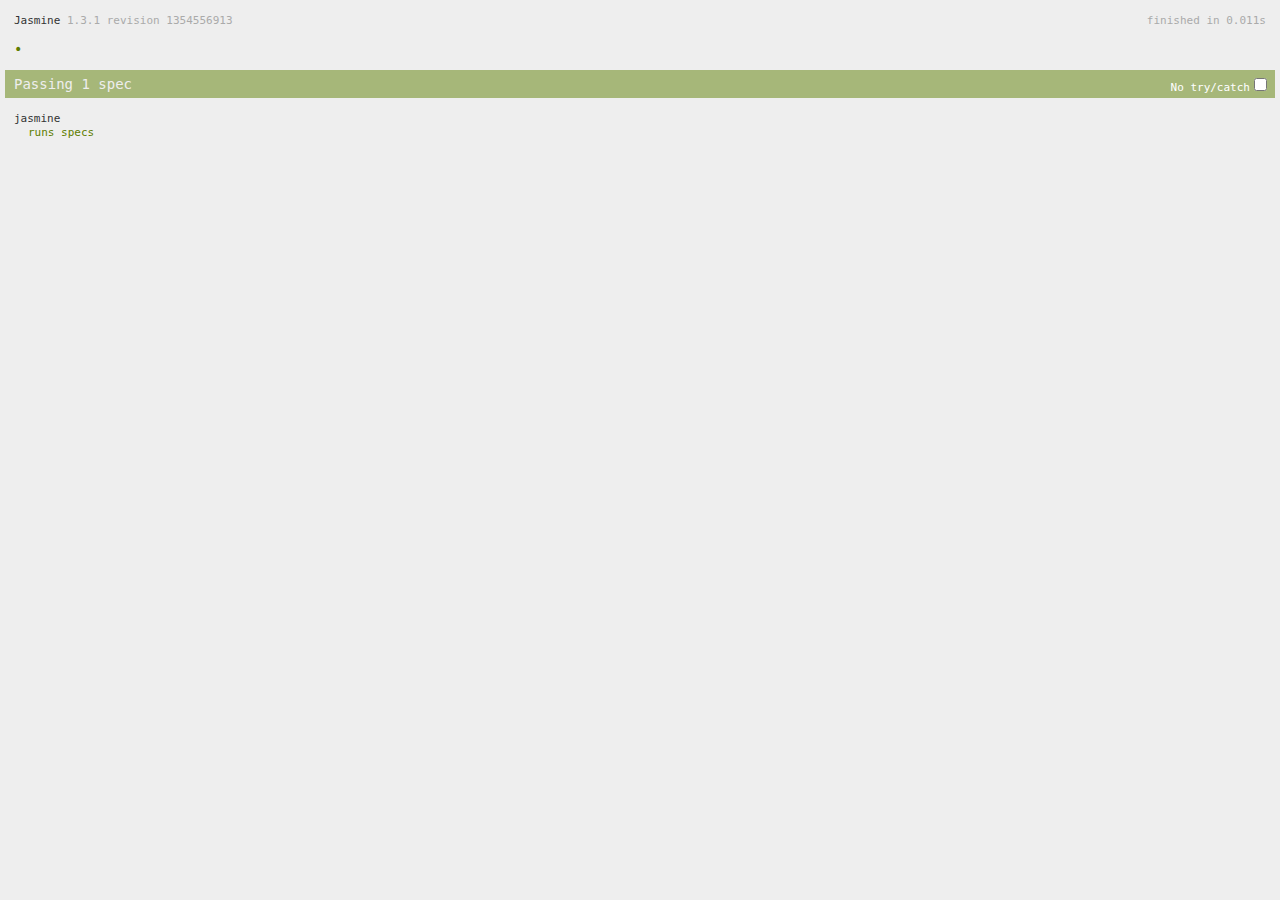
==== SpecRunner.html @ 9667145e "Set up initial development environment" ====
<!DOCTYPE HTML PUBLIC "-//W3C//DTD HTML 4.01 Transitional//EN"
  "http://www.w3.org/TR/html4/loose.dtd">
<html>
<head>
  <title>Jasmine Spec Runner</title>

  <link rel="shortcut icon" type="image/png" href="lib/jasmine-1.3.1/jasmine_favicon.png">
  <link rel="stylesheet" type="text/css" href="lib/jasmine-1.3.1/jasmine.css">
  <script type="text/javascript" src="lib/jasmine-1.3.1/jasmine.js"></script>
  <script type="text/javascript" src="lib/jasmine-1.3.1/jasmine-html.js"></script>

  <!-- include source files here... -->
  <script type="text/javascript" src="src/circle-meter.js"></script>

  <!-- include spec files here... -->
  <script type="text/javascript" src="spec/circle-meter.js"></script>

  <script type="text/javascript">
    (function() {
      var jasmineEnv = jasmine.getEnv();
      jasmineEnv.updateInterval = 1000;

      var htmlReporter = new jasmine.HtmlReporter();

      jasmineEnv.addReporter(htmlReporter);

      jasmineEnv.specFilter = function(spec) {
        return htmlReporter.specFilter(spec);
      };

      var currentWindowOnload = window.onload;

      window.onload = function() {
        if (currentWindowOnload) {
          currentWindowOnload();
        }
        execJasmine();
      };

      function execJasmine() {
        jasmineEnv.execute();
      }

    })();
  </script>

</head>

<body>
</body>
</html>
---- lib/jasmine-1.3.1/jasmine.css ----
body { background-color: #eeeeee; padding: 0; margin: 5px; overflow-y: scroll; }

#HTMLReporter { font-size: 11px; font-family: Monaco, "Lucida Console", monospace; line-height: 14px; color: #333333; }
#HTMLReporter a { text-decoration: none; }
#HTMLReporter a:hover { text-decoration: underline; }
#HTMLReporter p, #HTMLReporter h1, #HTMLReporter h2, #HTMLReporter h3, #HTMLReporter h4, #HTMLReporter h5, #HTMLReporter h6 { margin: 0; line-height: 14px; }
#HTMLReporter .banner, #HTMLReporter .symbolSummary, #HTMLReporter .summary, #HTMLReporter .resultMessage, #HTMLReporter .specDetail .description, #HTMLReporter .alert .bar, #HTMLReporter .stackTrace { padding-left: 9px; padding-right: 9px; }
#HTMLReporter #jasmine_content { position: fixed; right: 100%; }
#HTMLReporter .version { color: #aaaaaa; }
#HTMLReporter .banner { margin-top: 14px; }
#HTMLReporter .duration { color: #aaaaaa; float: right; }
#HTMLReporter .symbolSummary { overflow: hidden; *zoom: 1; margin: 14px 0; }
#HTMLReporter .symbolSummary li { display: block; float: left; height: 7px; width: 14px; margin-bottom: 7px; font-size: 16px; }
#HTMLReporter .symbolSummary li.passed { font-size: 14px; }
#HTMLReporter .symbolSummary li.passed:before { color: #5e7d00; content: "\02022"; }
#HTMLReporter .symbolSummary li.failed { line-height: 9px; }
#HTMLReporter .symbolSummary li.failed:before { color: #b03911; content: "x"; font-weight: bold; margin-left: -1px; }
#HTMLReporter .symbolSummary li.skipped { font-size: 14px; }
#HTMLReporter .symbolSummary li.skipped:before { color: #bababa; content: "\02022"; }
#HTMLReporter .symbolSummary li.pending { line-height: 11px; }
#HTMLReporter .symbolSummary li.pending:before { color: #aaaaaa; content: "-"; }
#HTMLReporter .exceptions { color: #fff; float: right; margin-top: 5px; margin-right: 5px; }
#HTMLReporter .bar { line-height: 28px; font-size: 14px; display: block; color: #eee; }
#HTMLReporter .runningAlert { background-color: #666666; }
#HTMLReporter .skippedAlert { background-color: #aaaaaa; }
#HTMLReporter .skippedAlert:first-child { background-color: #333333; }
#HTMLReporter .skippedAlert:hover { text-decoration: none; color: white; text-decoration: underline; }
#HTMLReporter .passingAlert { background-color: #a6b779; }
#HTMLReporter .passingAlert:first-child { background-color: #5e7d00; }
#HTMLReporter .failingAlert { background-color: #cf867e; }
#HTMLReporter .failingAlert:first-child { background-color: #b03911; }
#HTMLReporter .results { margin-top: 14px; }
#HTMLReporter #details { display: none; }
#HTMLReporter .resultsMenu, #HTMLReporter .resultsMenu a { background-color: #fff; color: #333333; }
#HTMLReporter.showDetails .summaryMenuItem { font-weight: normal; text-decoration: inherit; }
#HTMLReporter.showDetails .summaryMenuItem:hover { text-decoration: underline; }
#HTMLReporter.showDetails .detailsMenuItem { font-weight: bold; text-decoration: underline; }
#HTMLReporter.showDetails .summary { display: none; }
#HTMLReporter.showDetails #details { display: block; }
#HTMLReporter .summaryMenuItem { font-weight: bold; text-decoration: underline; }
#HTMLReporter .summary { margin-top: 14px; }
#HTMLReporter .summary .suite .suite, #HTMLReporter .summary .specSummary { margin-left: 14px; }
#HTMLReporter .summary .specSummary.passed a { color: #5e7d00; }
#HTMLReporter .summary .specSummary.failed a { color: #b03911; }
#HTMLReporter .description + .suite { margin-top: 0; }
#HTMLReporter .suite { margin-top: 14px; }
#HTMLReporter .suite a { color: #333333; }
#HTMLReporter #details .specDetail { margin-bottom: 28px; }
#HTMLReporter #details .specDetail .description { display: block; color: white; background-color: #b03911; }
#HTMLReporter .resultMessage { padding-top: 14px; color: #333333; }
#HTMLReporter .resultMessage span.result { display: block; }
#HTMLReporter .stackTrace { margin: 5px 0 0 0; max-height: 224px; overflow: auto; line-height: 18px; color: #666666; border: 1px solid #ddd; background: white; white-space: pre; }

#TrivialReporter { padding: 8px 13px; position: absolute; top: 0; bottom: 0; left: 0; right: 0; overflow-y: scroll; background-color: white; font-family: "Helvetica Neue Light", "Lucida Grande", "Calibri", "Arial", sans-serif; /*.resultMessage {*/ /*white-space: pre;*/ /*}*/ }
#TrivialReporter a:visited, #TrivialReporter a { color: #303; }
#TrivialReporter a:hover, #TrivialReporter a:active { color: blue; }
#TrivialReporter .run_spec { float: right; padding-right: 5px; font-size: .8em; text-decoration: none; }
#TrivialReporter .banner { color: #303; background-color: #fef; padding: 5px; }
#TrivialReporter .logo { float: left; font-size: 1.1em; padding-left: 5px; }
#TrivialReporter .logo .version { font-size: .6em; padding-left: 1em; }
#TrivialReporter .runner.running { background-color: yellow; }
#TrivialReporter .options { text-align: right; font-size: .8em; }
#TrivialReporter .suite { border: 1px outset gray; margin: 5px 0; padding-left: 1em; }
#TrivialReporter .suite .suite { margin: 5px; }
#TrivialReporter .suite.passed { background-color: #dfd; }
#TrivialReporter .suite.failed { background-color: #fdd; }
#TrivialReporter .spec { margin: 5px; padding-left: 1em; clear: both; }
#TrivialReporter .spec.failed, #TrivialReporter .spec.passed, #TrivialReporter .spec.skipped { padding-bottom: 5px; border: 1px solid gray; }
#TrivialReporter .spec.failed { background-color: #fbb; border-color: red; }
#TrivialReporter .spec.passed { background-color: #bfb; border-color: green; }
#TrivialReporter .spec.skipped { background-color: #bbb; }
#TrivialReporter .messages { border-left: 1px dashed gray; padding-left: 1em; padding-right: 1em; }
#TrivialReporter .passed { background-color: #cfc; display: none; }
#TrivialReporter .failed { background-color: #fbb; }
#TrivialReporter .skipped { color: #777; background-color: #eee; display: none; }
#TrivialReporter .resultMessage span.result { display: block; line-height: 2em; color: black; }
#TrivialReporter .resultMessage .mismatch { color: black; }
#TrivialReporter .stackTrace { white-space: pre; font-size: .8em; margin-left: 10px; max-height: 5em; overflow: auto; border: 1px inset red; padding: 1em; background: #eef; }
#TrivialReporter .finished-at { padding-left: 1em; font-size: .6em; }
#TrivialReporter.show-passed .passed, #TrivialReporter.show-skipped .skipped { display: block; }
#TrivialReporter #jasmine_content { position: fixed; right: 100%; }
#TrivialReporter .runner { border: 1px solid gray; display: block; margin: 5px 0; padding: 2px 0 2px 10px; }
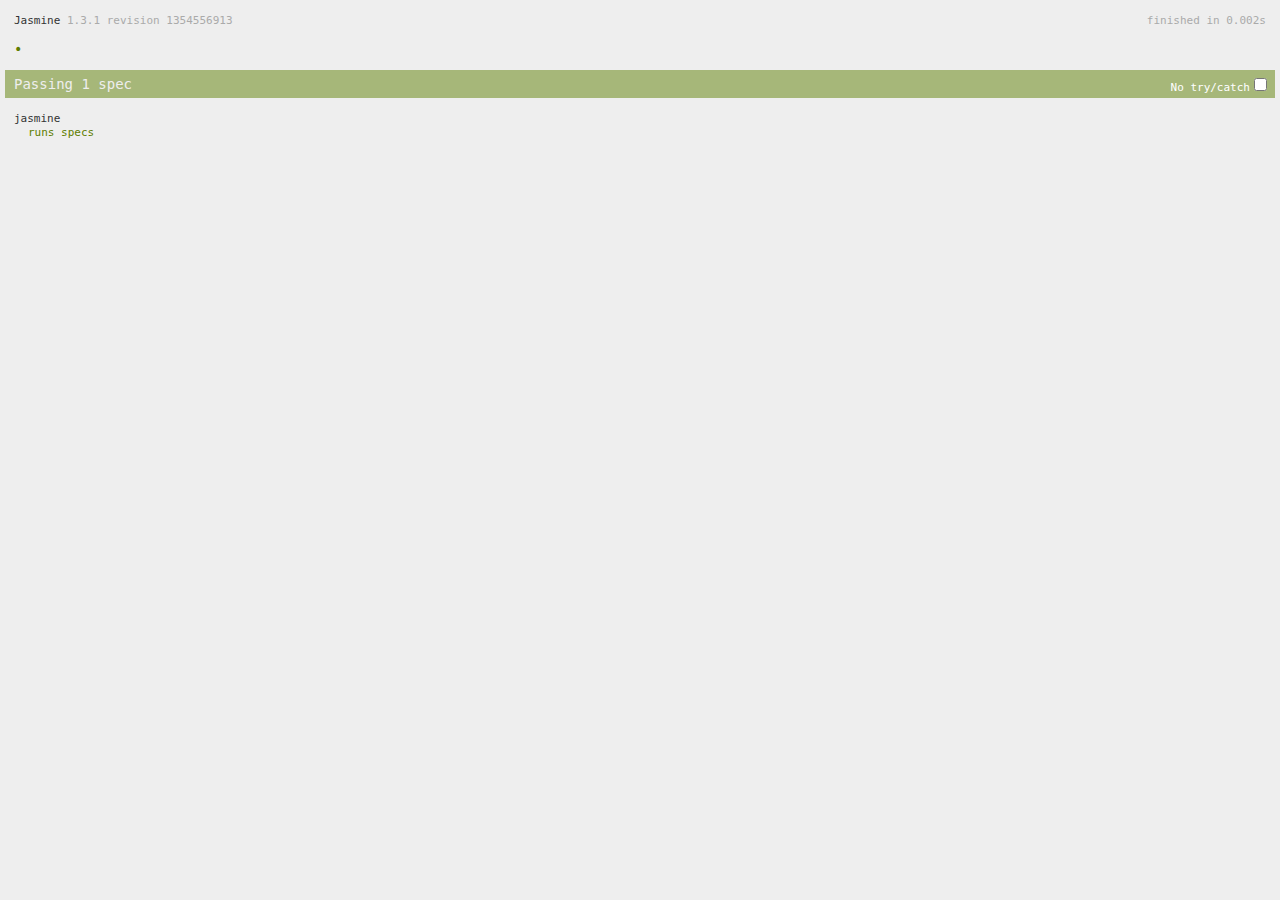
==== commit 4a988a5e: "Add requirejs and modify Jasmine to work with it" ====
--- a/SpecRunner.html
+++ b/SpecRunner.html
@@ -9,40 +9,7 @@
   <script type="text/javascript" src="lib/jasmine-1.3.1/jasmine.js"></script>
   <script type="text/javascript" src="lib/jasmine-1.3.1/jasmine-html.js"></script>
 
-  <!-- include source files here... -->
-  <script type="text/javascript" src="src/circle-meter.js"></script>
-
-  <!-- include spec files here... -->
-  <script type="text/javascript" src="spec/circle-meter.js"></script>
-
-  <script type="text/javascript">
-    (function() {
-      var jasmineEnv = jasmine.getEnv();
-      jasmineEnv.updateInterval = 1000;
-
-      var htmlReporter = new jasmine.HtmlReporter();
-
-      jasmineEnv.addReporter(htmlReporter);
-
-      jasmineEnv.specFilter = function(spec) {
-        return htmlReporter.specFilter(spec);
-      };
-
-      var currentWindowOnload = window.onload;
-
-      window.onload = function() {
-        if (currentWindowOnload) {
-          currentWindowOnload();
-        }
-        execJasmine();
-      };
-
-      function execJasmine() {
-        jasmineEnv.execute();
-      }
-
-    })();
-  </script>
+  <script type="text/javascript" src="require.js" data-main="spec/runner"></script>
 
 </head>
 
